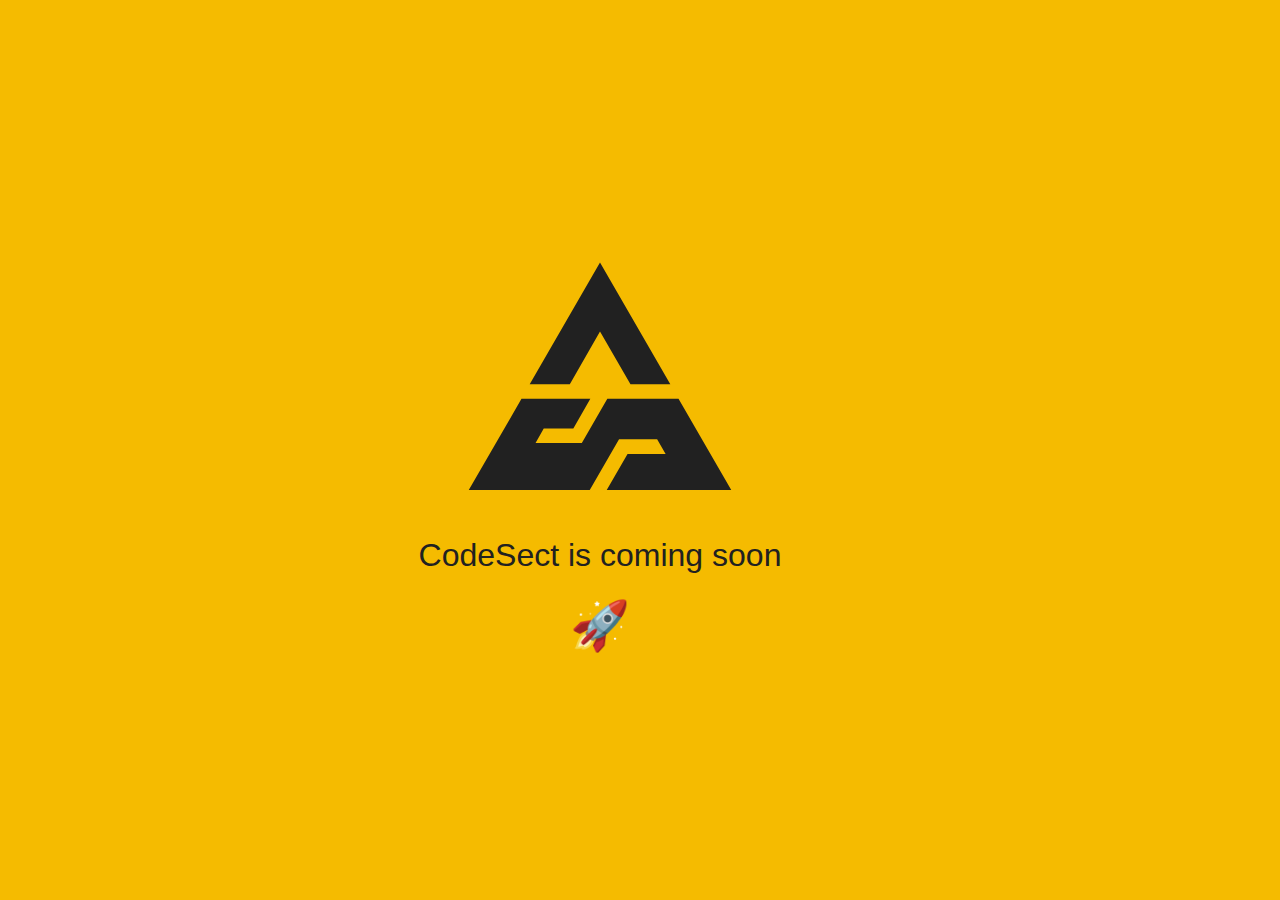
==== index.html @ 71b651bb "Add Google Analytics" ====
<!DOCTYPE html>
<html lang="en">
  <head>
    <meta charset="UTF-8" />
    <meta name="viewport" content="width=device-width, initial-scale=1.0" />
    <meta
      name="description"
      content="CodeSect is a collaborative learning platform for developers and designers to effectively improve their programming knowledge and skills."
    />
    <meta http-equiv="X-UA-Compatible" content="ie=edge" />
    <script
      async
      src="https://www.googletagmanager.com/gtag/js?id=UA-154847338-1"
    ></script>
    <script>
      window.dataLayer = window.dataLayer || [];
      function gtag() {
        dataLayer.push(arguments);
      }
      gtag('js', new Date());

      gtag('config', 'UA-154847338-1');
    </script>

    <link rel="apple-touch-icon" sizes="180x180" href="/apple-touch-icon.png" />
    <link rel="icon" type="image/png" sizes="32x32" href="/favicon-32x32.png" />
    <link rel="icon" type="image/png" sizes="16x16" href="/favicon-16x16.png" />
    <link rel="manifest" href="/site.webmanifest" />
    <link rel="mask-icon" href="/safari-pinned-tab.svg" color="#f5bb00" />
    <meta name="apple-mobile-web-app-title" content="CodeSect" />
    <meta name="application-name" content="CodeSect" />
    <meta name="msapplication-TileColor" content="#f5bb00" />
    <meta name="theme-color" content="#f5bb00" />
    <title>CodeSect | Learn, Build, Deploy, Share</title>
    <style>
      * {
        box-sizing: inherit;
      }
      html {
        box-sizing: border-box;
      }
      body {
        background-color: #f5bb00;
        color: #212121;
        font-family: -apple-system, BlinkMacSystemFont, 'Segoe UI', Roboto,
          Oxygen, Ubuntu, Cantarell, 'Open Sans', 'Helvetica Neue', sans-serif;
        font-weight: 400;
        line-height: 1.5;
        margin: 0;
        padding: 0;
      }
      .wrapper {
        align-items: center;
        display: flex;
        flex-direction: column;
        justify-content: center;
        max-width: 1200px;
        min-height: 100vh;
        padding: 0 1rem;
      }
      .logo {
        max-width: 300px;
        width: 100%;
      }
      .description {
        font-size: 2rem;
        font-weight: 300;
        line-height: 1.1;
        margin: 0;
        text-align: center;
      }
      .emoji {
        font-size: 3rem;
        margin: 1rem 0 0;
      }
      .nobr {
        white-space: nowrap;
      }
    </style>
  </head>
  <body>
    <div class="wrapper">
      <img class="logo" src="logo.svg" alt="" />
      <p class="description">
        CodeSect is <span class="nobr">coming soon</span>
      </p>
      <p class="emoji" role="img" aria-hidden="true">🚀</p>
    </div>
  </body>
</html>
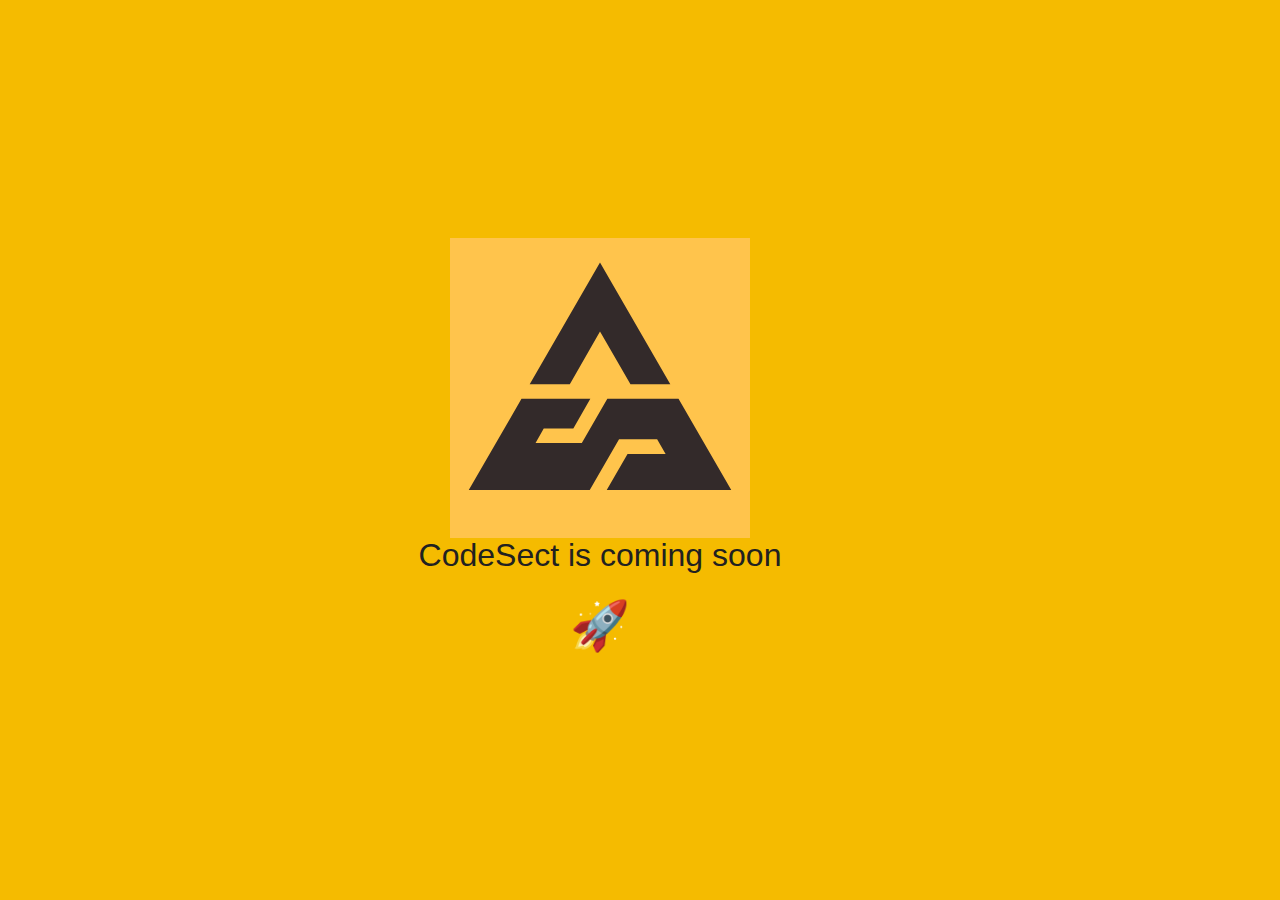
==== commit 7b25be80: "Update main colours" ====
--- a/index.html
+++ b/index.html
@@ -26,11 +26,11 @@
     <link rel="icon" type="image/png" sizes="32x32" href="/favicon-32x32.png" />
     <link rel="icon" type="image/png" sizes="16x16" href="/favicon-16x16.png" />
     <link rel="manifest" href="/site.webmanifest" />
-    <link rel="mask-icon" href="/safari-pinned-tab.svg" color="#f5bb00" />
+    <link rel="mask-icon" href="/safari-pinned-tab.svg" color="#ffc44c" />
     <meta name="apple-mobile-web-app-title" content="CodeSect" />
     <meta name="application-name" content="CodeSect" />
-    <meta name="msapplication-TileColor" content="#f5bb00" />
-    <meta name="theme-color" content="#f5bb00" />
+    <meta name="msapplication-TileColor" content="#ffc44c" />
+    <meta name="theme-color" content="#ffc44c" />
     <title>CodeSect | Learn, Build, Deploy, Share</title>
     <style>
       * {
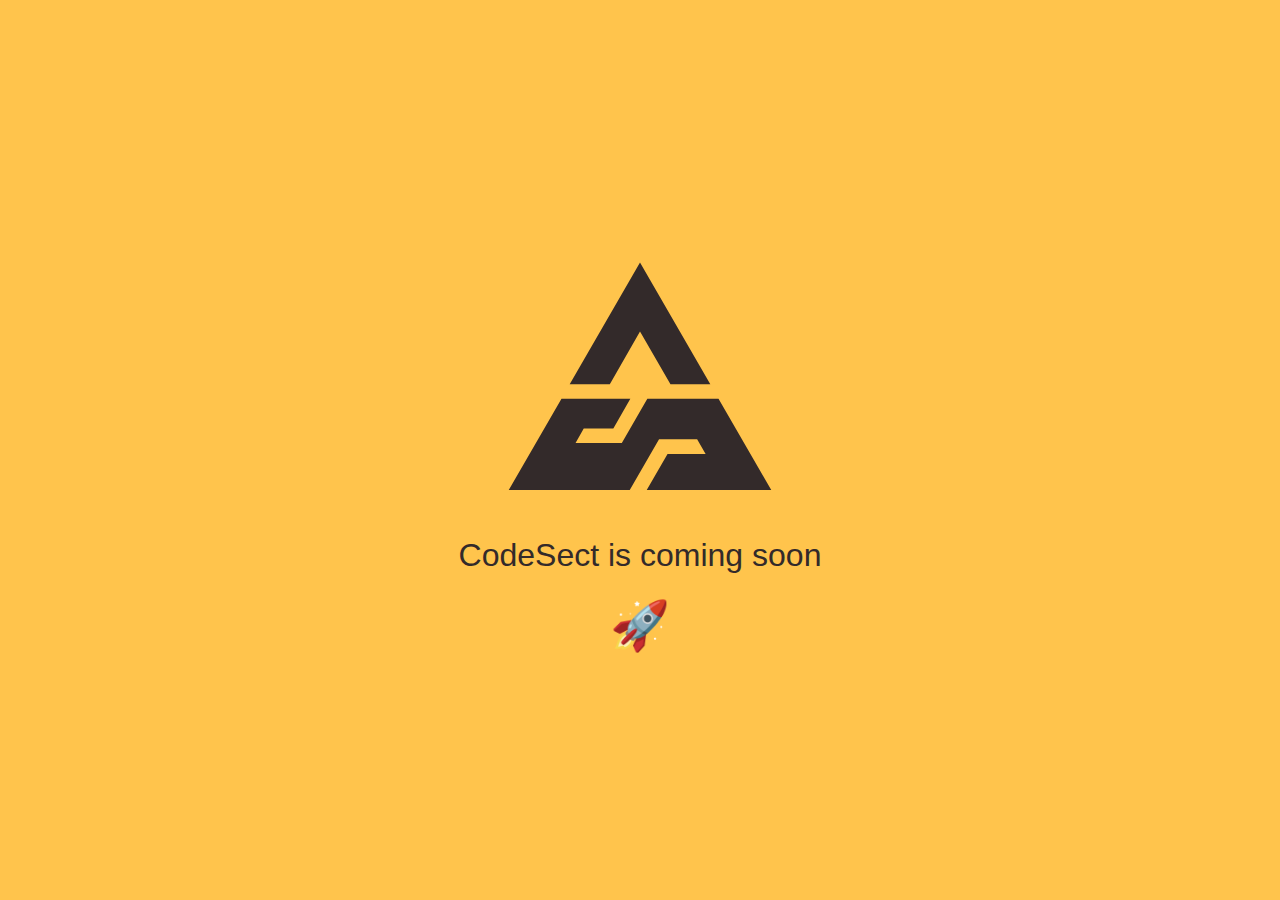
==== commit ea6081af: "Move styles to a CSS file" ====
--- a/index.html
+++ b/index.html
@@ -32,59 +32,17 @@
     <meta name="msapplication-TileColor" content="#ffc44c" />
     <meta name="theme-color" content="#ffc44c" />
     <title>CodeSect | Learn, Build, Deploy, Share</title>
-    <style>
-      * {
-        box-sizing: inherit;
-      }
-      html {
-        box-sizing: border-box;
-      }
-      body {
-        background-color: #f5bb00;
-        color: #212121;
-        font-family: -apple-system, BlinkMacSystemFont, 'Segoe UI', Roboto,
-          Oxygen, Ubuntu, Cantarell, 'Open Sans', 'Helvetica Neue', sans-serif;
-        font-weight: 400;
-        line-height: 1.5;
-        margin: 0;
-        padding: 0;
-      }
-      .wrapper {
-        align-items: center;
-        display: flex;
-        flex-direction: column;
-        justify-content: center;
-        max-width: 1200px;
-        min-height: 100vh;
-        padding: 0 1rem;
-      }
-      .logo {
-        max-width: 300px;
-        width: 100%;
-      }
-      .description {
-        font-size: 2rem;
-        font-weight: 300;
-        line-height: 1.1;
-        margin: 0;
-        text-align: center;
-      }
-      .emoji {
-        font-size: 3rem;
-        margin: 1rem 0 0;
-      }
-      .nobr {
-        white-space: nowrap;
-      }
-    </style>
+    <link rel="stylesheet" href="/style.css" />
   </head>
   <body>
-    <div class="wrapper">
-      <img class="logo" src="logo.svg" alt="" />
-      <p class="description">
-        CodeSect is <span class="nobr">coming soon</span>
-      </p>
-      <p class="emoji" role="img" aria-hidden="true">🚀</p>
-    </div>
+    <main class="coming">
+      <div class="wrapper wrapper--center">
+        <img class="logo" src="logo.svg" alt="" />
+        <h1 class="description">
+          CodeSect is <span class="nobr">coming soon</span>
+        </h1>
+        <p class="emoji" role="img" aria-hidden="true">🚀</p>
+      </div>
+    </main>
   </body>
 </html>
--- a/style.css
+++ b/style.css
@@ -0,0 +1,70 @@
+* {
+  box-sizing: inherit;
+}
+
+html {
+  box-sizing: border-box;
+  font-size: 100%;
+}
+
+body {
+  background-color: #ffc44c;
+  color: #332a2a;
+  font-family: -apple-system, BlinkMacSystemFont, 'Segoe UI', Roboto, Oxygen,
+    Ubuntu, Cantarell, 'Open Sans', 'Helvetica Neue', sans-serif;
+  font-weight: 400;
+  line-height: 1.5;
+  margin: 0;
+  padding: 0;
+}
+
+.wrapper {
+  align-items: center;
+  display: flex;
+  flex-direction: column;
+  justify-content: center;
+  max-width: 1200px;
+  min-height: 100vh;
+  padding: 0 1rem;
+}
+
+.wrapper {
+  margin: 0 auto;
+  max-width: 1200px;
+  padding: 0 1rem;
+  width: 100%;
+}
+
+.wrapper--center {
+  align-items: center;
+  display: flex;
+  flex-direction: column;
+  justify-content: center;
+  min-height: 100vh;
+}
+
+.coming {
+  background-color: #ffc44c;
+}
+
+.logo {
+  max-width: 300px;
+  width: 100%;
+}
+
+.description {
+  font-size: 2rem;
+  font-weight: 300;
+  line-height: 1.1;
+  margin: 0;
+  text-align: center;
+}
+
+.emoji {
+  font-size: 3rem;
+  margin: 1rem 0 0;
+}
+
+.nobr {
+  white-space: nowrap;
+}
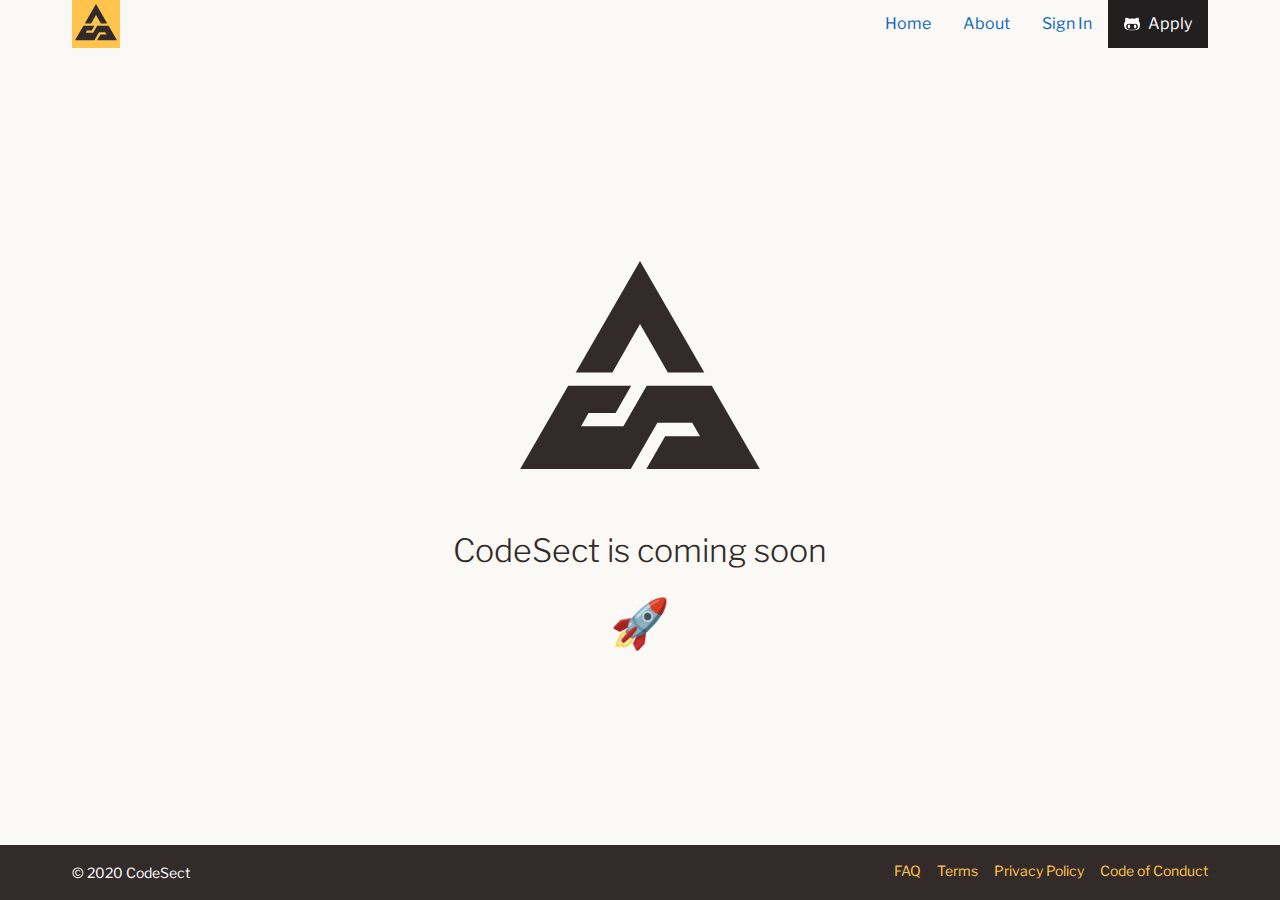
==== commit 7157333a: "Add header, footer, and menu" ====
--- a/index.html
+++ b/index.html
@@ -18,10 +18,8 @@
         dataLayer.push(arguments);
       }
       gtag('js', new Date());
-
       gtag('config', 'UA-154847338-1');
     </script>
-
     <link rel="apple-touch-icon" sizes="180x180" href="/apple-touch-icon.png" />
     <link rel="icon" type="image/png" sizes="32x32" href="/favicon-32x32.png" />
     <link rel="icon" type="image/png" sizes="16x16" href="/favicon-16x16.png" />
@@ -32,17 +30,69 @@
     <meta name="msapplication-TileColor" content="#ffc44c" />
     <meta name="theme-color" content="#ffc44c" />
     <title>CodeSect | Learn, Build, Deploy, Share</title>
+    <link
+      href="https://fonts.googleapis.com/css?family=Libre+Franklin:300,400,600&display=swap"
+      rel="stylesheet"
+    />
     <link rel="stylesheet" href="/style.css" />
   </head>
+
   <body>
-    <main class="coming">
+    <a href="#content" class="skip-to-main">Skip to main content</a>
+    <header class="site-header">
+      <nav class="navbar wrapper" role="navigation">
+        <a class="navbar__link" href="/"
+          ><img alt="CodeSect" class="navbar__logo" src="/logo.svg" width="48px"
+        /></a>
+        <button class="menu__button" id="toggle-menu" aria-expanded="false">
+          Menu
+        </button>
+        <ul class="menu" id="menu">
+          <li class="menu__item"><a class="menu__link" href="/">Home</a></li>
+          <li class="menu__item">
+            <a class="menu__link" href="/about">About</a>
+          </li>
+          <li class="menu__item">
+            <a class="menu__link" href="/sign-in">Sign In</a>
+          </li>
+          <li class="menu__item">
+            <a class="menu__link menu__link--apply" href="/apply"
+              ><img src="/github.svg" alt="" />Apply</a
+            >
+          </li>
+        </ul>
+      </nav>
+    </header>
+    <main id="content" tabindex="-1">
       <div class="wrapper wrapper--center">
-        <img class="logo" src="logo.svg" alt="" />
+        <img class="logo" src="/logo-transparent.svg" alt="" />
         <h1 class="description">
           CodeSect is <span class="nobr">coming soon</span>
         </h1>
         <p class="emoji" role="img" aria-hidden="true">🚀</p>
       </div>
     </main>
+    <footer class="site-footer">
+      <div class="wrapper wrapper--footer">
+        <ul class="footer-menu">
+          <li class="footer-menu__item">
+            <a class="footer-menu__link" href="/faq">FAQ</a>
+          </li>
+          <li class="footer-menu__item">
+            <a class="footer-menu__link" href="/terms">Terms</a>
+          </li>
+          <li class="footer-menu__item">
+            <a class="footer-menu__link" href="/privacy">Privacy Policy</a>
+          </li>
+          <li class="footer-menu__item">
+            <a class="footer-menu__link" href="/code-of-conduct"
+              >Code of Conduct</a
+            >
+          </li>
+        </ul>
+        <p class="credits">© 2020 CodeSect</p>
+      </div>
+    </footer>
+    <script src="/main.js"></script>
   </body>
 </html>
--- a/style.css
+++ b/style.css
@@ -1,3 +1,31 @@
+:root {
+  --color-bg: #faf9f5;
+  --color-brand: #ffc44c;
+  --color-link: #106abc;
+  --color-text: #332a2a;
+  --spacing: 1rem;
+  --text-scale-ratio: 1.25;
+  --text-sm: calc(1rem / var(--text-scale-ratio));
+  --text-md: calc(1rem * var(--text-scale-ratio));
+  --text-lg: calc(1rem * var(--text-scale-ratio) * var(--text-scale-ratio));
+  --text-xl: calc(
+    1rem * var(--text-scale-ratio) * var(--text-scale-ratio) *
+      var(--text-scale-ratio)
+  );
+}
+
+@media (min-width: 600px) {
+  :root {
+    --text-scale-ratio: 1.33;
+  }
+}
+
+@media (min-width: 900px) {
+  :root {
+    --spacing: 2rem;
+  }
+}
+
 * {
   box-sizing: inherit;
 }
@@ -8,30 +36,62 @@
 }
 
 body {
-  background-color: #ffc44c;
-  color: #332a2a;
-  font-family: -apple-system, BlinkMacSystemFont, 'Segoe UI', Roboto, Oxygen,
-    Ubuntu, Cantarell, 'Open Sans', 'Helvetica Neue', sans-serif;
+  background-color: var(--color-bg);
+  color: var(--color-text);
+  display: grid;
+  font-family: 'Libre Franklin', -apple-system, BlinkMacSystemFont, 'Segoe UI',
+    Roboto, Oxygen, Ubuntu, Cantarell, 'Open Sans', 'Helvetica Neue', sans-serif;
   font-weight: 400;
-  line-height: 1.5;
-  margin: 0;
+  grid-template-columns: 100%;
+  grid-template-rows: auto 1fr auto;
+  line-height: 1.65;
+  margin: 0;
+  min-height: 100vh;
   padding: 0;
 }
 
-.wrapper {
-  align-items: center;
-  display: flex;
-  flex-direction: column;
-  justify-content: center;
-  max-width: 1200px;
-  min-height: 100vh;
-  padding: 0 1rem;
-}
-
+h1,
+h2,
+h3 {
+  font-weight: 400;
+  line-height: 1.15;
+  margin: 2.75rem 0 1.05rem;
+}
+
+h1 {
+  margin-top: 0;
+  font-size: var(--text-xl);
+}
+
+h2 {
+  font-size: var(--text-lg);
+}
+
+h3 {
+  font-size: var(--text-md);
+}
+
+small {
+  font-size: var(--text-sm);
+}
+
+strong {
+  font-weight: 600;
+}
+
+a:focus {
+  outline: thin dotted;
+}
+
+img {
+  max-width: 100%;
+}
+
+/* Utilities */
 .wrapper {
   margin: 0 auto;
   max-width: 1200px;
-  padding: 0 1rem;
+  padding: 0 var(--spacing);
   width: 100%;
 }
 
@@ -40,15 +100,265 @@
   display: flex;
   flex-direction: column;
   justify-content: center;
-  min-height: 100vh;
-}
-
-.coming {
-  background-color: #ffc44c;
-}
-
+  min-height: 100%;
+}
+
+.wrapper--footer {
+  display: flex;
+  flex-direction: column;
+  justify-content: space-between;
+}
+
+.nobr {
+  white-space: nowrap;
+}
+
+.skip-to-main {
+  clip: rect(0, 0, 0, 0);
+  height: 1px;
+  margin: -1px;
+  overflow: hidden;
+  padding: 0;
+  position: absolute;
+  text-align: center;
+  width: 1px;
+}
+
+.skip-to-main:focus {
+  background-color: var(--color-brand);
+  clip: auto;
+  height: auto;
+  left: 0;
+  margin: 0;
+  padding: 1rem;
+  position: fixed;
+  top: 0;
+  width: 100vw;
+  z-index: 1;
+}
+
+[tabindex='-1']:focus {
+  outline: none;
+}
+
+.emoji {
+  font-size: 3rem;
+  margin: 1rem 0 0;
+}
+
+/* Header, Navbar */
+.navbar {
+  align-items: center;
+  display: flex;
+  flex-direction: column;
+  justify-content: center;
+}
+
+.navbar__link,
+.navbar__logo {
+  height: 3rem;
+  width: 3rem;
+}
+
+@keyframes slide-in {
+  from {
+    opacity: 0;
+    transform: scaleY(0);
+  }
+
+  to {
+    opacity: 1;
+    transform: scaleY(1);
+  }
+}
+
+@keyframes fade-in {
+  from {
+    opacity: 0;
+    transform: translateY(-0.25rem);
+  }
+
+  to {
+    opacity: 1;
+    transform: translateY(0);
+  }
+}
+
+.menu {
+  background-color: #faf9f5; /* body bg colour */
+  box-shadow: 0 0.5rem 0.5rem 0 rgba(0, 0, 0, 0.1);
+  display: none;
+  list-style: none;
+  margin: 0;
+  padding: var(--spacing);
+  position: absolute;
+  text-align: center;
+  top: 3rem;
+  transform-origin: top;
+  width: 100%;
+}
+
+.menu.is-active {
+  animation: slide-in 0.2s ease-in-out forwards;
+  display: block;
+}
+
+.menu.is-active .menu__item {
+  animation: fade-in 0.2s ease-in-out 0.2s forwards;
+}
+
+.menu.is-active .menu__item:nth-child(2) {
+  animation-delay: 0.3s;
+}
+
+.menu.is-active .menu__item:nth-child(3) {
+  animation-delay: 0.4s;
+}
+
+.menu.is-active .menu__item:nth-child(4) {
+  animation-delay: 0.5s;
+}
+
+.menu__button {
+  background-color: transparent;
+  border: 2px solid currentColor;
+  border-radius: 4px;
+  font-size: inherit;
+  padding: 0.5rem;
+  position: absolute;
+  right: 1rem;
+  top: 0.3125rem;
+}
+
+.menu__item {
+  margin-bottom: 0;
+  opacity: 0;
+}
+
+.menu__link {
+  color: var(--color-link);
+  display: block;
+  line-height: 1;
+  padding: 1rem;
+  text-decoration: none;
+  transition: color 0.3s ease-in-out;
+}
+
+.menu__link:focus,
+.menu__link:hover {
+  color: var(--color-text);
+}
+
+.menu__link--apply {
+  align-items: center;
+  background-color: #211f1f;
+  color: #fff;
+  display: flex;
+  justify-content: center;
+  transition: background-color 0.3s ease-in-out;
+}
+
+.menu__link--apply:focus,
+.menu__link--apply:hover {
+  background-color: var(--color-text);
+  color: #fff;
+}
+
+.menu__link--apply img {
+  color: #fff;
+  height: 1em;
+  margin-right: 0.5rem;
+  width: 1em;
+}
+
+@media (min-width: 600px) {
+  .navbar {
+    flex-direction: row;
+    justify-content: space-between;
+  }
+
+  .menu,
+  .menu.is-active {
+    box-shadow: none;
+    display: flex;
+    padding: 0;
+    position: initial;
+    width: auto;
+  }
+
+  .menu__item {
+    opacity: 1;
+  }
+
+  .menu__button {
+    display: none;
+  }
+}
+
+/* Footer */
+.site-footer {
+  background-color: var(--color-text);
+  color: #fff;
+  display: flex;
+  font-size: 0.875rem;
+}
+
+.footer-menu {
+  display: flex;
+  flex-direction: column;
+  list-style: none;
+  padding: 0;
+  text-align: center;
+}
+
+.footer-menu__item {
+  margin: 0;
+}
+
+.footer-menu__link {
+  color: var(--color-brand);
+  text-decoration: none;
+  transition: color 0.3s ease-in-out;
+}
+
+.footer-menu__link:hover,
+.footer-menu__link:focus {
+  color: #fff;
+}
+
+.credits {
+  margin: 0 0 1rem;
+  text-align: center;
+}
+
+@media (min-width: 600px) {
+  .wrapper--footer {
+    flex-direction: row-reverse;
+    justify-content: space-between;
+  }
+
+  .footer-menu {
+    flex-direction: row;
+  }
+
+  .footer-menu__item {
+    margin: 0 0 0 1rem;
+  }
+
+  .footer-menu__item:first-child {
+    margin: 0;
+  }
+
+  .credits {
+    margin: 1rem 0;
+  }
+}
+
+/* coming soon page */
 .logo {
-  max-width: 300px;
+  margin: var(--spacing);
+  margin-bottom: calc(2 * var(--spacing));
+  max-width: 240px;
   width: 100%;
 }
 
@@ -59,12 +369,3 @@
   margin: 0;
   text-align: center;
 }
-
-.emoji {
-  font-size: 3rem;
-  margin: 1rem 0 0;
-}
-
-.nobr {
-  white-space: nowrap;
-}
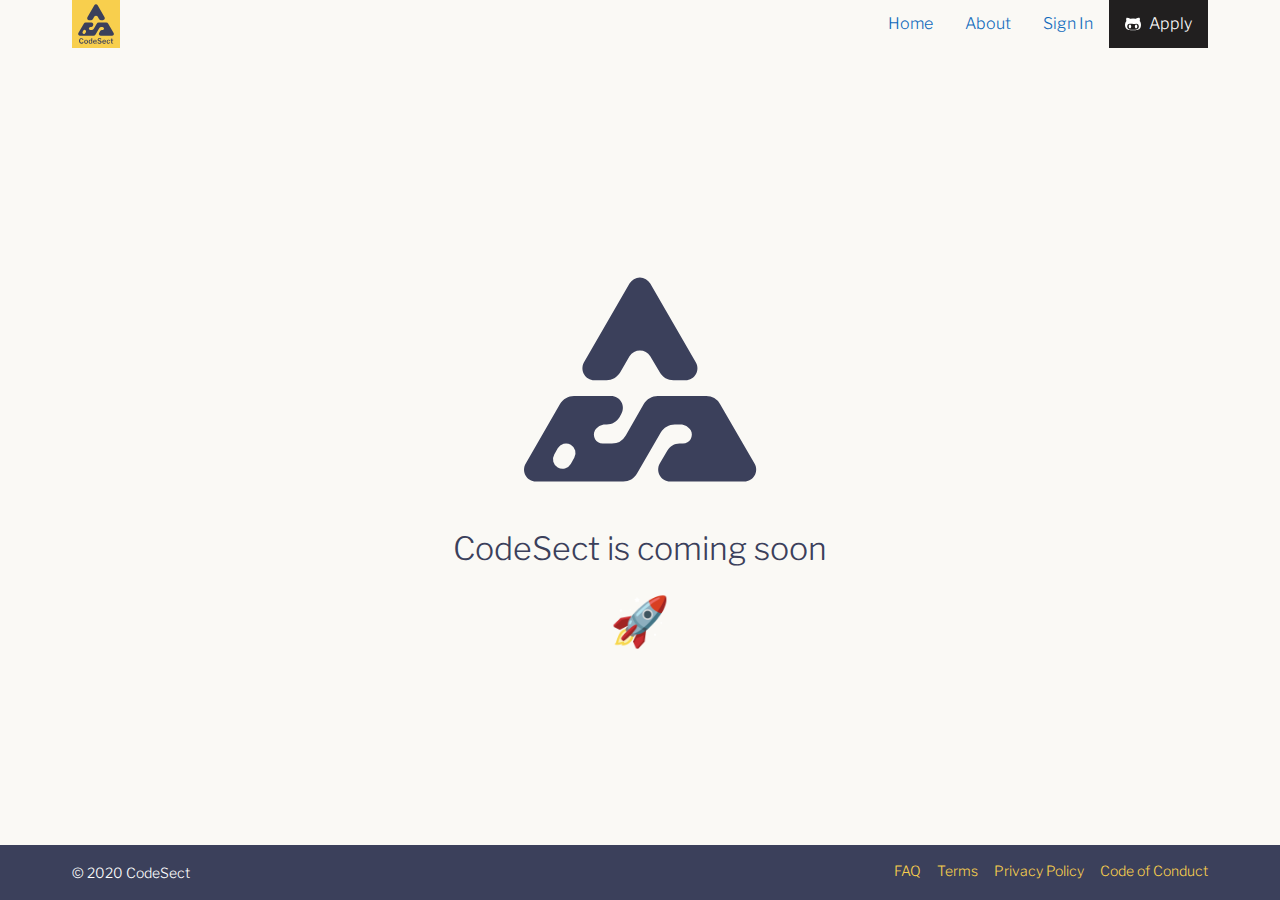
==== commit 07df0a02: "Update logo and colours" ====
--- a/index.html
+++ b/index.html
@@ -13,37 +13,63 @@
       src="https://www.googletagmanager.com/gtag/js?id=UA-154847338-1"
     ></script>
     <script>
-      window.dataLayer = window.dataLayer || [];
-      function gtag() {
-        dataLayer.push(arguments);
+      if (!navigator.doNotTrack) {
+        window.dataLayer = window.dataLayer || [];
+        function gtag() {
+          dataLayer.push(arguments);
+        }
+        gtag('js', new Date());
+        gtag('config', 'UA-154847338-1');
       }
-      gtag('js', new Date());
-      gtag('config', 'UA-154847338-1');
     </script>
-    <link rel="apple-touch-icon" sizes="180x180" href="/apple-touch-icon.png" />
-    <link rel="icon" type="image/png" sizes="32x32" href="/favicon-32x32.png" />
-    <link rel="icon" type="image/png" sizes="16x16" href="/favicon-16x16.png" />
-    <link rel="manifest" href="/site.webmanifest" />
-    <link rel="mask-icon" href="/safari-pinned-tab.svg" color="#ffc44c" />
+    <link
+      rel="apple-touch-icon"
+      sizes="180x180"
+      href="/apple-touch-icon.png?v=20200416"
+    />
+    <link
+      rel="icon"
+      type="image/png"
+      sizes="32x32"
+      href="/favicon-32x32.png?v=20200416"
+    />
+    <link
+      rel="icon"
+      type="image/png"
+      sizes="16x16"
+      href="/favicon-16x16.png?v=20200416"
+    />
+    <link rel="manifest" href="/site.webmanifest?v=20200416" />
+    <link
+      rel="mask-icon"
+      href="/safari-pinned-tab.svg?v=20200416"
+      color="#f8cf4d"
+    />
+    <link rel="shortcut icon" href="/favicon.ico?v=20200416" />
     <meta name="apple-mobile-web-app-title" content="CodeSect" />
     <meta name="application-name" content="CodeSect" />
-    <meta name="msapplication-TileColor" content="#ffc44c" />
-    <meta name="theme-color" content="#ffc44c" />
+    <meta name="msapplication-TileColor" content="#f8cf4d" />
+    <meta name="theme-color" content="#f8cf4d" />
     <title>CodeSect | Learn, Build, Deploy, Share</title>
     <link
       href="https://fonts.googleapis.com/css?family=Libre+Franklin:300,400,600&display=swap"
       rel="stylesheet"
     />
-    <link rel="stylesheet" href="/style.css" />
+    <link rel="stylesheet" href="/style.css?v=20200416" />
   </head>
 
   <body>
     <a href="#content" class="skip-to-main">Skip to main content</a>
     <header class="site-header">
       <nav class="navbar wrapper" role="navigation">
-        <a class="navbar__link" href="/"
-          ><img alt="CodeSect" class="navbar__logo" src="/logo.svg" width="48px"
-        /></a>
+        <a class="navbar__link" href="/">
+          <img
+            alt="CodeSect - Home"
+            class="navbar__logo"
+            src="/logo.svg"
+            width="48"
+          />
+        </a>
         <button class="menu__button" id="toggle-menu" aria-expanded="false">
           Menu
         </button>
@@ -65,7 +91,23 @@
     </header>
     <main id="content" tabindex="-1">
       <div class="wrapper wrapper--center">
-        <img class="logo" src="/logo-transparent.svg" alt="" />
+        <svg
+          xmlns="http://www.w3.org/2000/svg"
+          fill="none"
+          viewBox="0 0 1200 1200"
+          width="300"
+        >
+          <path
+            fill="#3B405B"
+            fill-rule="evenodd"
+            d="M184 1002h349c23 0 44-12 55-32l95-164c12-20 33-32 56-32h23c17 0 32 9 41 23 13 24-4 53-31 53h-14c-20 0-39 11-49 29l-30 51c-18 32 5 72 42 72h296c37 0 60-40 41-72L920 692a64 64 0 00-55-32H671c-23 0-44 12-56 32l-72 126a64 64 0 01-56 32h-36c-27 0-44-29-31-53 9-14 24-23 41-23h6c21 0 40-11 51-29l7-13c19-32-4-72-41-72H336c-23 0-44 12-56 32L143 930c-19 32 4 72 41 72zm153-95a38 38 0 10-66-38l-14 25a38 38 0 0066 38l14-25z"
+            clip-rule="evenodd"
+          />
+          <path
+            fill="#3B405B"
+            d="M558 210L376 525c-18 32 5 72 42 72h48c22 0 43-12 55-32l37-64c19-31 65-31 83 0l38 64c11 20 32 32 55 32h48c37 0 60-40 41-72L641 210a48 48 0 00-83 0z"
+          />
+        </svg>
         <h1 class="description">
           CodeSect is <span class="nobr">coming soon</span>
         </h1>
--- a/style.css
+++ b/style.css
@@ -1,15 +1,19 @@
 :root {
   --color-bg: #faf9f5;
-  --color-brand: #ffc44c;
+  --color-brand: #f8cf4d;
   --color-link: #106abc;
-  --color-text: #332a2a;
+  --color-text: #3b405b;
+  --narrow-width: 36rem;
   --spacing: 1rem;
   --text-scale-ratio: 1.25;
-  --text-sm: calc(1rem / var(--text-scale-ratio));
-  --text-md: calc(1rem * var(--text-scale-ratio));
-  --text-lg: calc(1rem * var(--text-scale-ratio) * var(--text-scale-ratio));
+  --text-size: 1rem;
+  --text-sm: calc(var(--text-size) / var(--text-scale-ratio));
+  --text-md: calc(var(--text-size) * var(--text-scale-ratio));
+  --text-lg: calc(
+    var(--text-size) * var(--text-scale-ratio) * var(--text-scale-ratio)
+  );
   --text-xl: calc(
-    1rem * var(--text-scale-ratio) * var(--text-scale-ratio) *
+    var(--text-size) * var(--text-scale-ratio) * var(--text-scale-ratio) *
       var(--text-scale-ratio)
   );
 }
@@ -17,6 +21,7 @@
 @media (min-width: 600px) {
   :root {
     --text-scale-ratio: 1.33;
+    --text-size: 1.125rem;
   }
 }
 
@@ -41,7 +46,7 @@
   display: grid;
   font-family: 'Libre Franklin', -apple-system, BlinkMacSystemFont, 'Segoe UI',
     Roboto, Oxygen, Ubuntu, Cantarell, 'Open Sans', 'Helvetica Neue', sans-serif;
-  font-weight: 400;
+  font-weight: 300;
   grid-template-columns: 100%;
   grid-template-rows: auto 1fr auto;
   line-height: 1.65;
@@ -85,6 +90,11 @@
 
 img {
   max-width: 100%;
+}
+
+::selection {
+  background-color: var(--color-brand);
+  color: var(--color-text);
 }
 
 /* Utilities */
@@ -354,6 +364,90 @@
   }
 }
 
+/* Main content */
+.post {
+  display: grid;
+  grid-template-columns:
+    minmax(var(--spacing), 1fr)
+    minmax(auto, var(--narrow-width))
+    minmax(var(--spacing), 1fr);
+  padding: 2rem 0;
+}
+
+.post > * {
+  grid-column: 2;
+}
+
+.post .full-width {
+  grid-column: 1 / 4;
+  justify-self: center;
+  max-width: 100%;
+}
+
+.post a {
+  box-shadow: 0 -1px var(--color-brand) inset;
+  color: var(--color-link);
+  padding: 2px 0 1px;
+  text-decoration: none;
+  transition: box-shadow 0.2s ease-in-out, color 0.2s ease-in-out;
+}
+
+.post a:focus,
+.post a:hover {
+  box-shadow: 0 -1.5em var(--color-brand) inset;
+  color: #000;
+}
+
+.post ol,
+.post ul {
+  margin: 0 0 0 1.5rem;
+  padding: 0;
+}
+
+.post li,
+.post p {
+  margin: 0 0 1.15rem;
+}
+
+.post__header {
+  margin: 0 auto 2.75rem;
+  max-width: 1200px;
+}
+
+.post__header + h2 {
+  margin-top: 0;
+}
+
+.post__description {
+  display: flex;
+  flex-direction: column;
+  grid-area: 1 / 1 / 4 / 2;
+  justify-content: center;
+  margin-bottom: 2.75rem;
+}
+
+.post__img-featured {
+  grid-area: 1 / 2 / 4 / 3;
+  margin: auto;
+  max-height: 50vh;
+}
+
+@media (min-width: 600px) {
+  .post__header {
+    display: grid;
+    grid-column: 1 / 4;
+    grid-column-gap: var(--spacing);
+    grid-row-gap: 0;
+    grid-template-columns: repeat(2, 1fr);
+    grid-template-rows: 1fr;
+    padding: 0 var(--spacing);
+  }
+
+  .post__description {
+    margin-bottom: 0;
+  }
+}
+
 /* coming soon page */
 .logo {
   margin: var(--spacing);
@@ -369,3 +463,104 @@
   margin: 0;
   text-align: center;
 }
+
+/* 404 page */
+.page-404 {
+  padding-bottom: 2rem;
+  padding-top: 2rem;
+}
+
+.page-404__title {
+  /* TODO: lighter indigo, add variable */
+  color: #77798c;
+  font-size: 30vw;
+  font-weight: 300;
+  letter-spacing: -2vw;
+  line-height: 1;
+  text-transform: uppercase;
+}
+
+.page-404__description {
+  background-color: var(--color-bg);
+  box-shadow: 0 -8px 8px -10px rgba(0, 0, 0, 0.3);
+  font-size: 1.5rem;
+  line-height: 1.15;
+  padding: var(--spacing);
+  text-align: center;
+  transform: translateY(-10vw);
+}
+
+@media (min-width: 900px) {
+  .page-404__title {
+    font-size: 18rem;
+    letter-spacing: -1.5rem;
+  }
+
+  .page-404__description {
+    transform: translateY(-6rem);
+  }
+}
+
+/* FAQ page */
+.faq__item {
+  display: grid;
+  grid-column-gap: 0;
+  grid-row-gap: 0;
+  grid-template-columns: 1fr auto;
+  grid-template-rows: repeat(2, auto);
+}
+
+.faq__title {
+  cursor: pointer;
+  grid-area: 1 / 1 / 2 / 2;
+  margin: 1.75rem 0;
+}
+
+.faq__toggle {
+  background-color: transparent;
+  border: 0;
+  cursor: pointer;
+  grid-area: 1 / 2 / 2 / 3;
+  margin: 0 0 0 1rem;
+}
+
+.faq__toggle svg {
+  pointer-events: none;
+}
+
+.faq__toggle line:last-of-type {
+  transform-origin: center;
+  transition: transform 0.2s ease-in-out;
+}
+
+.faq__toggle[aria-expanded='true'] line:last-of-type {
+  transform: rotate(90deg);
+}
+
+.faq__answer {
+  grid-area: 2 / 1 / 3 / 3;
+}
+
+/* Anchor links */
+.post .anchor {
+  box-shadow: none;
+  font-size: 1em;
+  font-weight: 600;
+  padding: 0.375em;
+  position: relative;
+}
+
+.post .anchor:focus,
+.post .anchor:hover {
+  box-shadow: none;
+}
+
+.anchor::after {
+  content: attr(data-icon);
+}
+
+.lead {
+  font-size: 1.5rem;
+  font-weight: 300;
+  line-height: 1.25;
+}
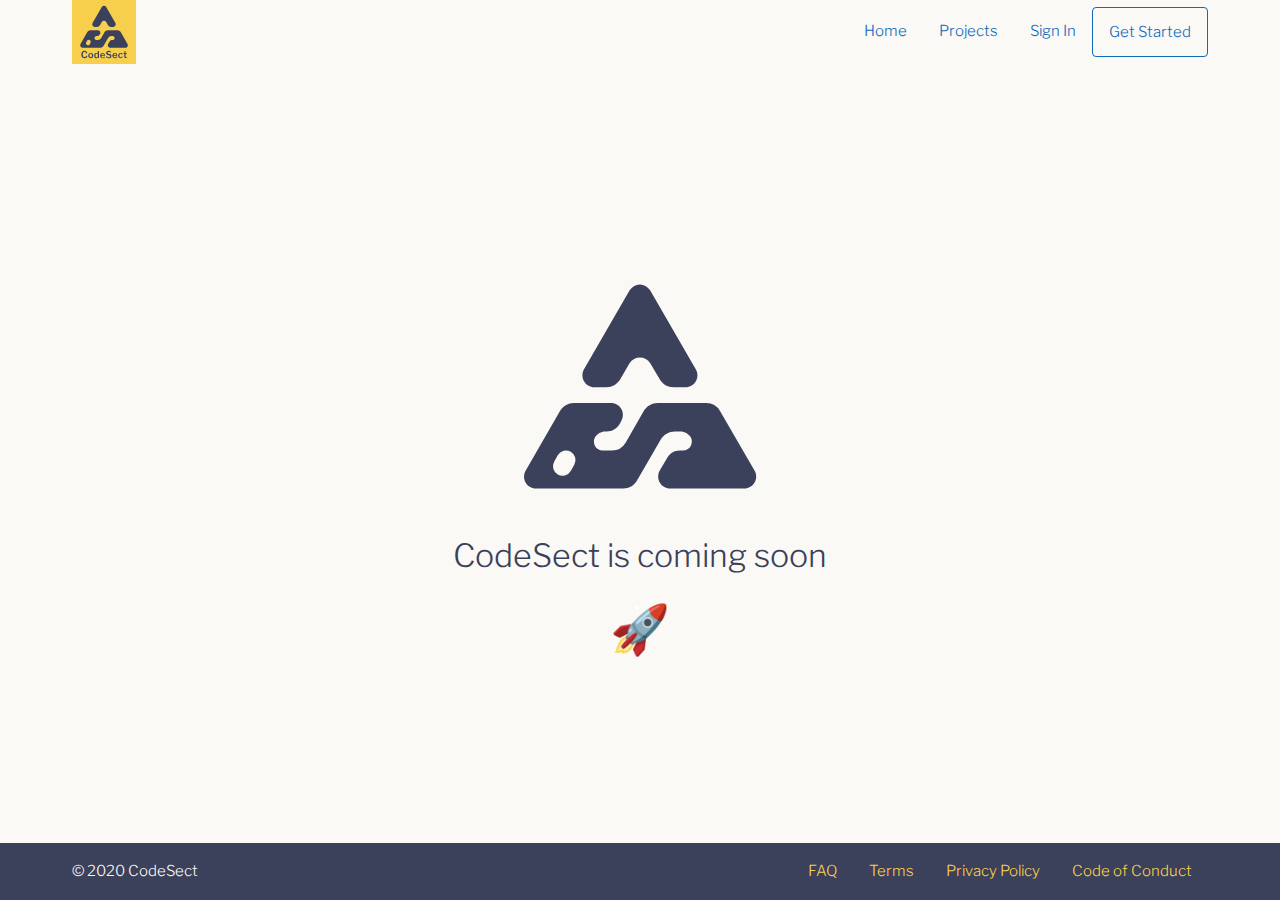
==== commit de8b79ff: "Update navbar" ====
--- a/index.html
+++ b/index.html
@@ -76,14 +76,14 @@
         <ul class="menu" id="menu">
           <li class="menu__item"><a class="menu__link" href="/">Home</a></li>
           <li class="menu__item">
-            <a class="menu__link" href="/about">About</a>
+            <a class="menu__link" href="/projects">Projects</a>
           </li>
           <li class="menu__item">
             <a class="menu__link" href="/sign-in">Sign In</a>
           </li>
           <li class="menu__item">
-            <a class="menu__link menu__link--apply" href="/apply"
-              ><img src="/github.svg" alt="" />Apply</a
+            <a class="menu__link menu__link--start" href="/invite"
+              >Get Started</a
             >
           </li>
         </ul>
--- a/style.css
+++ b/style.css
@@ -3,10 +3,10 @@
   --color-brand: #f8cf4d;
   --color-link: #106abc;
   --color-text: #3b405b;
-  --narrow-width: 36rem;
+  --width-narrow: 38rem;
   --spacing: 1rem;
   --text-scale-ratio: 1.25;
-  --text-size: 1rem;
+  --text-size: 1.125rem;
   --text-sm: calc(var(--text-size) / var(--text-scale-ratio));
   --text-md: calc(var(--text-size) * var(--text-scale-ratio));
   --text-lg: calc(
@@ -21,13 +21,13 @@
 @media (min-width: 600px) {
   :root {
     --text-scale-ratio: 1.33;
-    --text-size: 1.125rem;
   }
 }
 
 @media (min-width: 900px) {
   :root {
     --spacing: 2rem;
+    --text-size: 1.25rem;
   }
 }
 
@@ -38,6 +38,7 @@
 html {
   box-sizing: border-box;
   font-size: 100%;
+  scroll-behavior: smooth;
 }
 
 body {
@@ -46,6 +47,7 @@
   display: grid;
   font-family: 'Libre Franklin', -apple-system, BlinkMacSystemFont, 'Segoe UI',
     Roboto, Oxygen, Ubuntu, Cantarell, 'Open Sans', 'Helvetica Neue', sans-serif;
+  font-size: var(--text-size);
   font-weight: 300;
   grid-template-columns: 100%;
   grid-template-rows: auto 1fr auto;
@@ -76,6 +78,11 @@
   font-size: var(--text-md);
 }
 
+h1 + h2,
+h2 + h3 {
+  margin-top: 0;
+}
+
 small {
   font-size: var(--text-sm);
 }
@@ -88,7 +95,34 @@
   outline: thin dotted;
 }
 
-img {
+button,
+input {
+  color: inherit;
+  font-family: inherit;
+  font-size: inherit;
+  font-weight: inherit;
+  line-height: inherit;
+}
+
+button:focus,
+input:focus {
+  outline: thin dashed;
+  outline-offset: 1px;
+}
+
+button:disabled,
+input:disabled {
+  cursor: not-allowed;
+  opacity: 0.85;
+}
+
+input {
+  border: 1px solid rgba(0, 0, 0, 0.1);
+  padding: 0.5rem 1rem;
+}
+
+img,
+svg {
   max-width: 100%;
 }
 
@@ -160,8 +194,7 @@
 .navbar {
   align-items: center;
   display: flex;
-  flex-direction: column;
-  justify-content: center;
+  justify-content: space-between;
 }
 
 .navbar__link,
@@ -195,9 +228,10 @@
 }
 
 .menu {
-  background-color: #faf9f5; /* body bg colour */
+  background-color: var(--color-bg);
   box-shadow: 0 0.5rem 0.5rem 0 rgba(0, 0, 0, 0.1);
   display: none;
+  left: 0;
   list-style: none;
   margin: 0;
   padding: var(--spacing);
@@ -231,13 +265,17 @@
 
 .menu__button {
   background-color: transparent;
-  border: 2px solid currentColor;
-  border-radius: 4px;
-  font-size: inherit;
-  padding: 0.5rem;
-  position: absolute;
-  right: 1rem;
-  top: 0.3125rem;
+  border: 1px solid var(--color-text);
+  border-radius: 0.25rem;
+  cursor: pointer;
+  line-height: 1;
+  padding: 0.75rem;
+  transition: background-color 0.2s ease-in-out, color 0.2s ease-in-out;
+}
+
+.menu__button[aria-expanded='true'] {
+  background-color: var(--color-text);
+  color: var(--color-bg);
 }
 
 .menu__item {
@@ -247,11 +285,11 @@
 
 .menu__link {
   color: var(--color-link);
-  display: block;
+  display: inline-block;
   line-height: 1;
   padding: 1rem;
   text-decoration: none;
-  transition: color 0.3s ease-in-out;
+  transition: color 0.2s ease-in-out;
 }
 
 .menu__link:focus,
@@ -259,26 +297,16 @@
   color: var(--color-text);
 }
 
-.menu__link--apply {
-  align-items: center;
-  background-color: #211f1f;
-  color: #fff;
-  display: flex;
-  justify-content: center;
-  transition: background-color 0.3s ease-in-out;
-}
-
-.menu__link--apply:focus,
-.menu__link--apply:hover {
+.menu__link--start {
+  border: 1px solid currentColor;
+  border-radius: 0.25rem;
+  transition: background-color 0.2s ease-in-out, color 0.2s ease-in-out;
+}
+
+.menu__link--start:focus,
+.menu__link--start:hover {
   background-color: var(--color-text);
-  color: #fff;
-}
-
-.menu__link--apply img {
-  color: #fff;
-  height: 1em;
-  margin-right: 0.5rem;
-  width: 1em;
+  color: var(--color-bg);
 }
 
 @media (min-width: 600px) {
@@ -300,23 +328,36 @@
     opacity: 1;
   }
 
+  .menu__link {
+    font-size: var(--text-sm);
+  }
+
   .menu__button {
     display: none;
+  }
+}
+
+@media (min-width: 900px) {
+  .navbar__link,
+  .navbar__logo {
+    height: 4rem;
+    width: 4rem;
   }
 }
 
 /* Footer */
 .site-footer {
   background-color: var(--color-text);
-  color: #fff;
+  color: var(--color-bg);
   display: flex;
-  font-size: 0.875rem;
+  font-size: var(--text-sm);
 }
 
 .footer-menu {
   display: flex;
   flex-direction: column;
   list-style: none;
+  margin: var(--spacing);
   padding: 0;
   text-align: center;
 }
@@ -327,13 +368,15 @@
 
 .footer-menu__link {
   color: var(--color-brand);
+  display: inline-block;
+  padding: 0.5rem 1rem;
   text-decoration: none;
   transition: color 0.3s ease-in-out;
 }
 
 .footer-menu__link:hover,
 .footer-menu__link:focus {
-  color: #fff;
+  color: var(--color-bg);
 }
 
 .credits {
@@ -349,14 +392,11 @@
 
   .footer-menu {
     flex-direction: row;
-  }
-
-  .footer-menu__item {
-    margin: 0 0 0 1rem;
-  }
-
-  .footer-menu__item:first-child {
     margin: 0;
+  }
+
+  .footer-menu__link {
+    padding: 1rem;
   }
 
   .credits {
@@ -369,7 +409,7 @@
   display: grid;
   grid-template-columns:
     minmax(var(--spacing), 1fr)
-    minmax(auto, var(--narrow-width))
+    minmax(auto, var(--width-narrow))
     minmax(var(--spacing), 1fr);
   padding: 2rem 0;
 }
@@ -560,7 +600,152 @@
 }
 
 .lead {
-  font-size: 1.5rem;
+  font-size: var(--text-lg);
   font-weight: 300;
   line-height: 1.25;
 }
+
+/* invitation and sign in form */
+.form {
+  display: flex;
+  flex-direction: column;
+  flex-wrap: wrap;
+  max-width: var(--width-narrow);
+  padding: 1rem;
+  position: relative;
+  width: 100%;
+}
+
+.form:disabled {
+  opacity: 0.7;
+}
+
+.form--invite {
+  background-color: var(--color-brand);
+  border-radius: 0.125rem;
+}
+
+.form__label {
+  display: block;
+  margin-bottom: 1rem;
+  width: 100%;
+}
+
+.form__input {
+  flex: 1 0;
+  margin-bottom: 1rem;
+  max-width: 100%;
+}
+
+.form__input--invite {
+  display: block;
+  font-family: monospace;
+  font-size: var(--text-lg);
+  margin-bottom: 1rem;
+  text-align: center;
+  text-transform: uppercase;
+  transition: all 0.2s ease-in-out;
+}
+
+.form__input[aria-invalid='true'] {
+  /* TODO: add variables */
+  background-color: #feedee;
+  border-color: #f9838b;
+  color: #942f35;
+}
+
+.form__btn {
+  background-color: var(--color-text);
+  border: 0;
+  color: var(--color-bg);
+  padding: 1rem;
+  transition: background-color 0.2s ease-in-out;
+}
+
+.form__btn:focus,
+.form__btn:hover {
+  /* TODO: add variable */
+  background-color: #252637;
+}
+
+.form__btn--invite,
+.form__input--invite {
+  line-height: 1;
+  padding: 1rem;
+}
+
+.form__hint {
+  font-size: var(--text-sm);
+  margin-top: 1rem;
+  text-align: center;
+}
+
+@media (min-width: 600px) {
+  .form {
+    flex-direction: row;
+    justify-content: center;
+  }
+
+  .form__input {
+    margin-bottom: 0;
+  }
+}
+
+.message {
+  margin-top: 1rem;
+  padding: 0.5rem 1rem;
+  text-align: center;
+  width: 100%;
+}
+
+.message--error {
+  /* TODO: add variables */
+  background-color: #feedee;
+  border: 1px solid #f9838b;
+  color: #942f35;
+}
+
+.loading {
+  align-items: center;
+  backdrop-filter: blur(1px);
+  background-color: rgba(0, 0, 0, 0.5);
+  bottom: 0;
+  display: none;
+  justify-content: center;
+  left: 0;
+  position: absolute;
+  right: 0;
+  top: 0;
+}
+
+[aria-busy='true'] .loading {
+  display: flex;
+}
+
+.loading svg {
+  fill: none;
+  transform: rotate(-90deg);
+}
+
+.loading circle {
+  animation: loader 2s infinite ease-in-out both;
+  animation-direction: normal;
+  stroke: #fff;
+  stroke-dasharray: 283;
+  stroke-dashoffset: 283;
+  stroke-linecap: round;
+  stroke-width: 10;
+  transform-origin: center;
+}
+
+@keyframes loader {
+  50% {
+    transform: rotate(360deg);
+    stroke-dashoffset: 0;
+  }
+
+  100% {
+    transform: rotate(360deg);
+    stroke-dashoffset: 283;
+  }
+}
